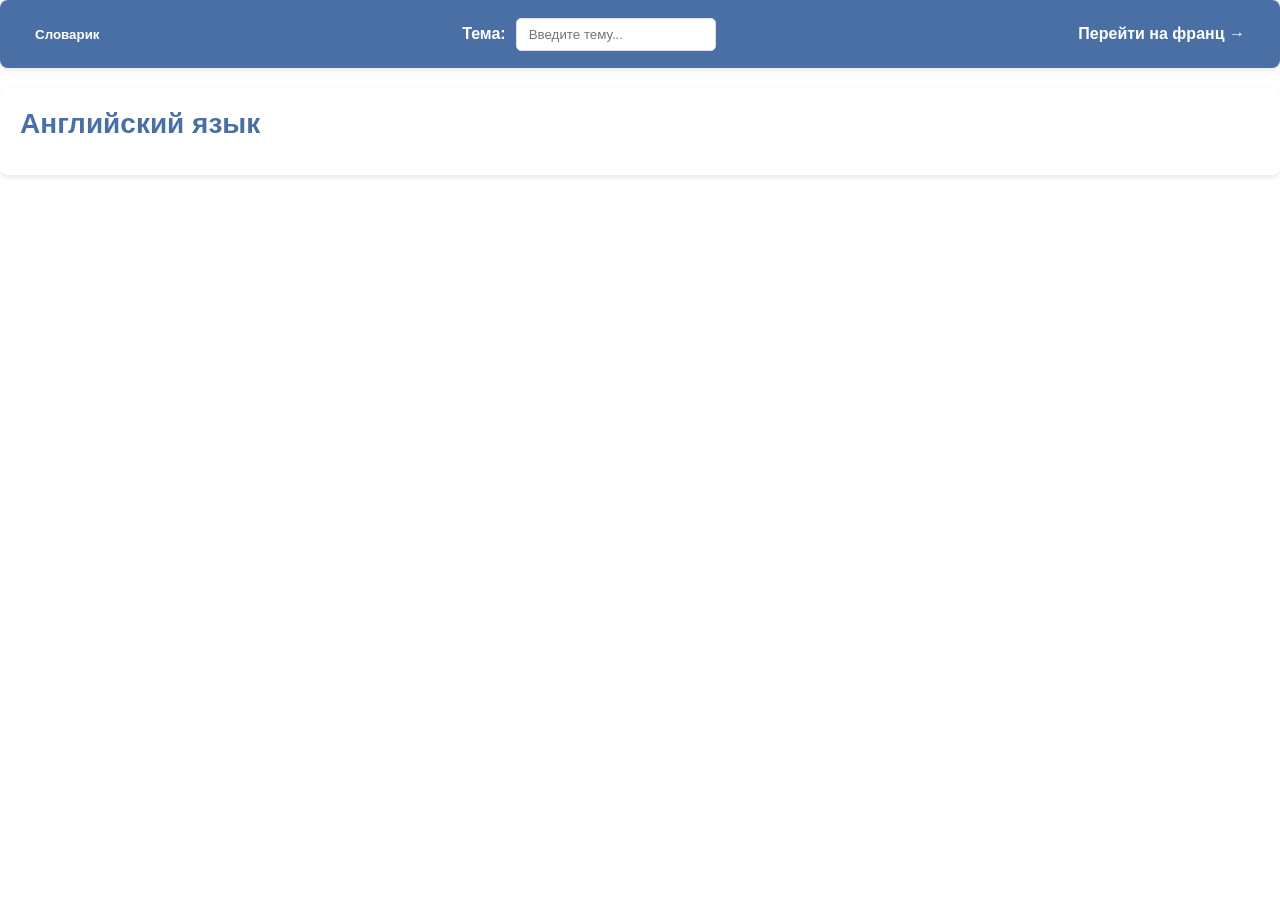
==== web/index.html @ 1b7454af "web create" ====
<!DOCTYPE html>
<html lang="ru">
<head>
    <meta charset="UTF-8">
    <meta name="viewport" content="width=device-width, initial-scale=1.0">
    <title>Английский</title>
    <link rel="stylesheet" href="./static/local.css">
</head>
<body>
    <div class="header">
        <button class="btn-english">Словарик</button>
        
        <div class="topic">
            <span>Тема:</span>
            <input type="text" class="input-english" placeholder="Введите тему...">
        </div>
        
        <a href="french.html" class="link">Перейти на франц →</a>
    </div>
    
    <div class="dict-english">
        <h3>Мой словарик</h3>
        <form class="dict-form">
            <input type="text" class="dict-input" placeholder="Слово">
            <input type="text" class="dict-input" placeholder="Перевод">
            <button type="submit" class="btn-add">Добавить</button>
        </form>
        <ul class="dict-list-english">
            <li class="dict-item">Hello - Привет</li>
            <li class="dict-item">Thank you - Спасибо</li>
            <li class="dict-item">Yes - Да</li>
            <li class="dict-item">No - Нет</li>
            <li class="dict-item">Goodbye - До свидания</li>
        </ul>
        <button class="btn-close-english">✕ Закрыть</button>
    </div>
    
    <div class="main">
        <h1>Английский язык</h1>
        <div class="content">
        </div>
    </div>
    
    <script src="english.js"></script>
</body>
</html>
---- web/static/local.css ----
* {
  box-sizing: border-box;
  margin: 0;
  padding: 0;
}

ul,
ol {
  list-style: none;
}

a {
  text-decoration: none;
  color: inherit;
}

img {
  max-width: 100%;
  height: auto;
  display: block;
}

button {
  border: none;
  background-color: transparent;
}

body {
  font-family: "Inter", sans-serif;
}

.header {
    display: flex;
    justify-content: space-between;
    align-items: center;
    background-color: #4a6fa5;
    padding: 15px 20px;
    border-radius: 8px;
    margin-bottom: 20px;
    box-shadow: 0 2px 5px rgba(0,0,0,0.1);
}

.btn-english,
.btn-french {
    color: white;
    border: none;
    padding: 10px 15px;
    border-radius: 5px;
    cursor: pointer;
    font-weight: bold;
}


.topic {
    display: flex;
    align-items: center;
    gap: 10px;
}

.topic span {
    font-weight: bold;
    color: white;
    font-size: 16px;
}

.input-english,
.input-french {
    padding: 8px 12px;
    border-radius: 5px;
    border: 1px solid #ddd;
    width: 200px;
}

.link {
    color: white;
    text-decoration: none;
    padding: 10px 15px;
    border-radius: 5px;
    font-weight: bold;
}


.dict-english,
.dict-french {
    position: fixed;
    top: 0;
    left: 0;
    background-color: white;
    padding: 20px;
    width: 280px;
    height: 100%;
    box-shadow: 2px 0 5px rgba(0,0,0,0.1);
    display: none;
    z-index: 1000;
    overflow-y: auto;
}

.dict-english h3,
.dict-french h3 {
    font-size: 20px;
    font-weight: bold;
    margin-bottom: 15px;
    color: #4a6fa5;
}

.dict-form {
    display: flex;
    flex-direction: column;
    gap: 10px;
    margin-bottom: 20px;
}

.dict-input {
    padding: 8px 12px;
    border-radius: 5px;
    border: 1px solid #ddd;
    width: 100%;
}

.btn-add {
    background-color: #51cf66;
    color: white;
    border: none;
    padding: 8px 12px;
    border-radius: 5px;
    cursor: pointer;
    font-weight: bold;
}

.btn-add:hover {
    background-color: #40c057;
}

.dict-list-english,
.dict-list-french {
    list-style-type: disc;
    margin-left: 20px;
    margin-bottom: 15px;
}

.dict-item {
    margin-bottom: 8px;
    padding: 5px;
    border-bottom: 1px solid #eee;
}

.btn-close-english,
.btn-close-french {
    background-color: #ff6b6b;
    color: white;
    border: none;
    padding: 8px 12px;
    border-radius: 5px;
    cursor: pointer;
    width: 100%;
    margin-top: 20px;
}

.btn-close-english:hover,
.btn-close-french:hover {
    background-color: #ff5252;
}

.main {
    background-color: white;
    padding: 20px;
    border-radius: 8px;
    box-shadow: 0 2px 5px rgba(0,0,0,0.1);
}

.main h1 {
    font-size: 28px;
    font-weight: bold;
    margin-bottom: 15px;
    color: #4a6fa5;
}

.content {
    line-height: 1.6;
}

.content p {
    margin-bottom: 10px;
}
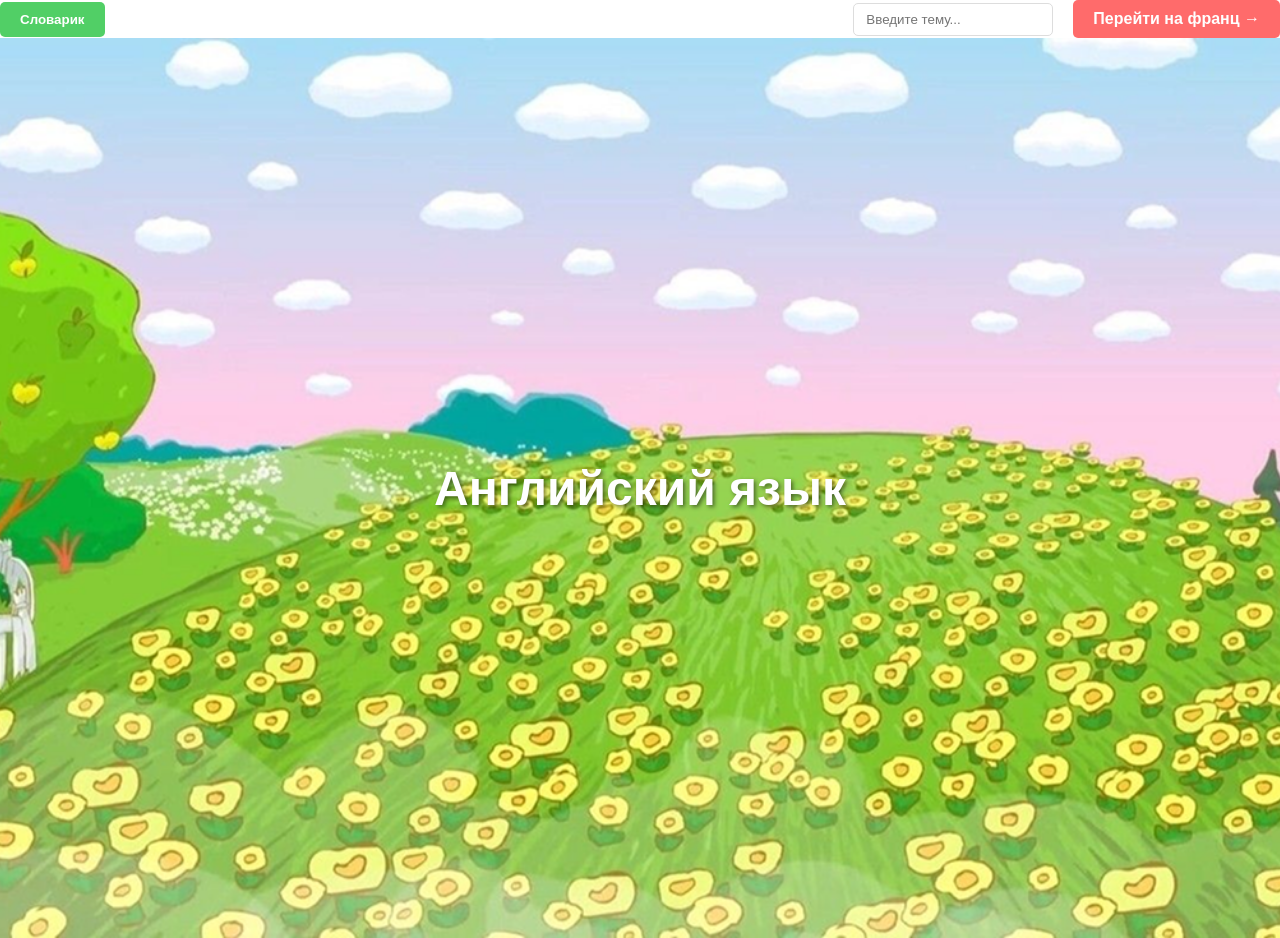
==== commit 6f92499a: "1" ====
--- a/web/index.html
+++ b/web/index.html
@@ -7,7 +7,7 @@
     <link rel="stylesheet" href="./static/local.css">
 </head>
 <body>
-    <div class="header">
+    <header>
         <button class="btn-english">Словарик</button>
         
         <div class="topic">
@@ -16,7 +16,7 @@
         </div>
         
         <a href="french.html" class="link">Перейти на франц →</a>
-    </div>
+    </header>
     
     <div class="dict-english">
         <h3>Мой словарик</h3>
--- a/web/static/local.css
+++ b/web/static/local.css
@@ -27,23 +27,13 @@
 
 body {
   font-family: "Inter", sans-serif;
-}
-
-.header {
-    display: flex;
-    justify-content: space-between;
-    align-items: center;
-    background-color: #4a6fa5;
-    padding: 15px 20px;
-    border-radius: 8px;
-    margin-bottom: 20px;
-    box-shadow: 0 2px 5px rgba(0,0,0,0.1);
+  background-image: url(./img/image\ 2.png);
+  background: no-repeat;
 }
 
 .btn-english,
 .btn-french {
     color: white;
-    border: none;
     padding: 10px 15px;
     border-radius: 5px;
     cursor: pointer;
@@ -79,19 +69,21 @@
     font-weight: bold;
 }
 
+header {
+  display: flex;
+  justify-content: space-between;
+  align-items: center;
+}
 
 .dict-english,
 .dict-french {
     position: fixed;
-    top: 0;
-    left: 0;
     background-color: white;
     padding: 20px;
     width: 280px;
     height: 100%;
     box-shadow: 2px 0 5px rgba(0,0,0,0.1);
     display: none;
-    z-index: 1000;
     overflow-y: auto;
 }
 
@@ -139,9 +131,30 @@
 }
 
 .dict-item {
-    margin-bottom: 8px;
-    padding: 5px;
-    border-bottom: 1px solid #eee;
+  margin-bottom: 8px;
+  padding: 5px;
+  border-bottom: 1px solid #eee;
+  display: flex;
+  justify-content: space-between;
+  align-items: center;
+}
+
+.dict-item__delete {
+    background: none;
+    border: none;
+    cursor: pointer;
+    padding: 2px;
+    margin-left: 10px;
+  opacity: 0.7;
+  transition: opacity 0.2s;
+}
+
+.dict-item__delete:hover {
+    opacity: 1;
+}
+
+.dict-item__icon {
+    display: block;
 }
 
 .btn-close-english,
@@ -161,24 +174,269 @@
     background-color: #ff5252;
 }
 
-.main {
-    background-color: white;
-    padding: 20px;
-    border-radius: 8px;
-    box-shadow: 0 2px 5px rgba(0,0,0,0.1);
-}
-
+/* Кнопка словарика слева */
+.btn-french {
+  background-color: #51cf66;
+  color: white;
+  padding: 10px 20px;
+  border-radius: 5px;
+  cursor: pointer;
+  font-weight: bold;
+  border: none;
+  transition: background-color 0.2s;
+}
+
+.btn-french:hover {
+  background-color: #40c057;
+}
+
+/* Тема справа */
+.topic {
+  display: flex;
+  align-items: center;
+  gap: 10px;
+  margin-left: auto;
+  margin-right: 20px;
+}
+
+.topic span {
+  font-weight: bold;
+  color: white;
+  font-size: 16px;
+}
+
+.input-french {
+  padding: 8px 12px;
+  border-radius: 5px;
+  border: 1px solid #ddd;
+  width: 200px;
+}
+
+/* Ссылка перехода */
+.link {
+  background-color: #ff6b6b;
+  color: white;
+  text-decoration: none;
+  padding: 10px 20px;
+  border-radius: 5px;
+  font-weight: bold;
+  transition: background-color 0.2s;
+}
+
+.link:hover {
+  background-color: #ff5252;
+}
+
+/* Словарик слева по центру */
+.dict-french {
+  position: fixed;
+  left: 0;
+  top: 50%;
+  transform: translateY(-50%);
+  background-color: white;
+  padding: 20px;
+  width: 280px;
+  box-shadow: 2px 0 5px rgba(0,0,0,0.1);
+  display: none;
+  overflow-y: auto;
+  max-height: 80vh;
+  border-radius: 0 10px 10px 0;
+  z-index: 1000;
+}
+
+.dict-french h3 {
+  font-size: 20px;
+  font-weight: bold;
+  margin-bottom: 15px;
+  color: #4a6fa5;
+  text-align: center;
+}
+
+.dict-form {
+  display: flex;
+  flex-direction: column;
+  gap: 10px;
+  margin-bottom: 20px;
+}
+
+.dict-input {
+  padding: 8px 12px;
+  border-radius: 5px;
+  border: 1px solid #ddd;
+  width: 100%;
+}
+
+.btn-add {
+  background-color: #51cf66;
+  color: white;
+  border: none;
+  padding: 8px 12px;
+  border-radius: 5px;
+  cursor: pointer;
+  font-weight: bold;
+  transition: background-color 0.2s;
+}
+
+.btn-add:hover {
+  background-color: #40c057;
+}
+
+.dict-list-french {
+  list-style-type: disc;
+  margin-left: 20px;
+  margin-bottom: 15px;
+}
+
+.dict-item {
+  margin-bottom: 8px;
+  padding: 5px;
+  border-bottom: 1px solid #eee;
+  display: flex;
+  justify-content: space-between;
+  align-items: center;
+}
+
+.dict-item__delete {
+  background: none;
+  border: none;
+  cursor: pointer;
+  padding: 2px;
+  margin-left: 10px;
+  opacity: 0.7;
+  transition: opacity 0.2s;
+}
+
+.dict-item__delete:hover {
+  opacity: 1;
+}
+
+.dict-item__icon {
+  display: block;
+}
+
+.btn-close-french {
+  background-color: #ff6b6b;
+  color: white;
+  border: none;
+  padding: 8px 12px;
+  border-radius: 5px;
+  cursor: pointer;
+  width: 100%;
+  margin-top: 20px;
+  transition: background-color 0.2s;
+}
+
+.btn-close-french:hover {
+  background-color: #ff5252;
+}
+
+/* Основной контент - французская версия */
+body:has(header) .main {
+  background-image: url(./img/image\ 2.png);
+  background-size: cover;
+  background-position: center;
+  background-repeat: no-repeat;
+  position: relative;
+  min-height: 100vh;
+  width: 100%;
+}
+
+.content {
+  display: none;
+}
+
+/* Кнопка словарика для английской версии */
+.btn-english {
+  background-color: #51cf66;
+  color: white;
+  padding: 10px 20px;
+  border-radius: 5px;
+  cursor: pointer;
+  font-weight: bold;
+  border: none;
+  transition: background-color 0.2s;
+}
+
+.btn-english:hover {
+  background-color: #40c057;
+}
+
+/* Поле ввода для английской версии */
+.input-english {
+  padding: 8px 12px;
+  border-radius: 5px;
+  border: 1px solid #ddd;
+  width: 200px;
+}
+
+/* Словарик для английской версии */
+.dict-english {
+  position: fixed;
+  left: 0;
+  top: 50%;
+  transform: translateY(-50%);
+  background-color: white;
+  padding: 20px;
+  width: 280px;
+  box-shadow: 2px 0 5px rgba(0,0,0,0.1);
+  display: none;
+  overflow-y: auto;
+  max-height: 80vh;
+  border-radius: 0 10px 10px 0;
+  z-index: 1000;
+}
+
+.dict-english h3 {
+  font-size: 20px;
+  font-weight: bold;
+  margin-bottom: 15px;
+  color: #4a6fa5;
+  text-align: center;
+}
+
+.dict-list-english {
+  list-style-type: disc;
+  margin-left: 20px;
+  margin-bottom: 15px;
+}
+
+.btn-close-english {
+  background-color: #ff6b6b;
+  color: white;
+  border: none;
+  padding: 8px 12px;
+  border-radius: 5px;
+  cursor: pointer;
+  width: 100%;
+  margin-top: 20px;
+  transition: background-color 0.2s;
+}
+
+.btn-close-english:hover {
+  background-color: #ff5252;
+}
+
+/* Фон для английской версии - картинка с волком (image 5.png) */
+body:has(.header) .main {
+  background-image: url(./img/image\ 5.png);
+  background-size: cover;
+  background-position: center;
+  background-repeat: no-repeat;
+  position: relative;
+  min-height: 100vh;
+  width: 100%;
+}
+
+/* Заголовок для английской версии */
 .main h1 {
-    font-size: 28px;
-    font-weight: bold;
-    margin-bottom: 15px;
-    color: #4a6fa5;
-}
-
-.content {
-    line-height: 1.6;
-}
-
-.content p {
-    margin-bottom: 10px;
+  position: absolute;
+  top: 50%;
+  left: 50%;
+  transform: translate(-50%, -50%);
+  color: white;
+  font-size: 48px;
+  text-shadow: 2px 2px 4px rgba(0, 0, 0, 0.5);
+  text-align: center;
+  width: 100%;
+  padding: 0 20px;
 }
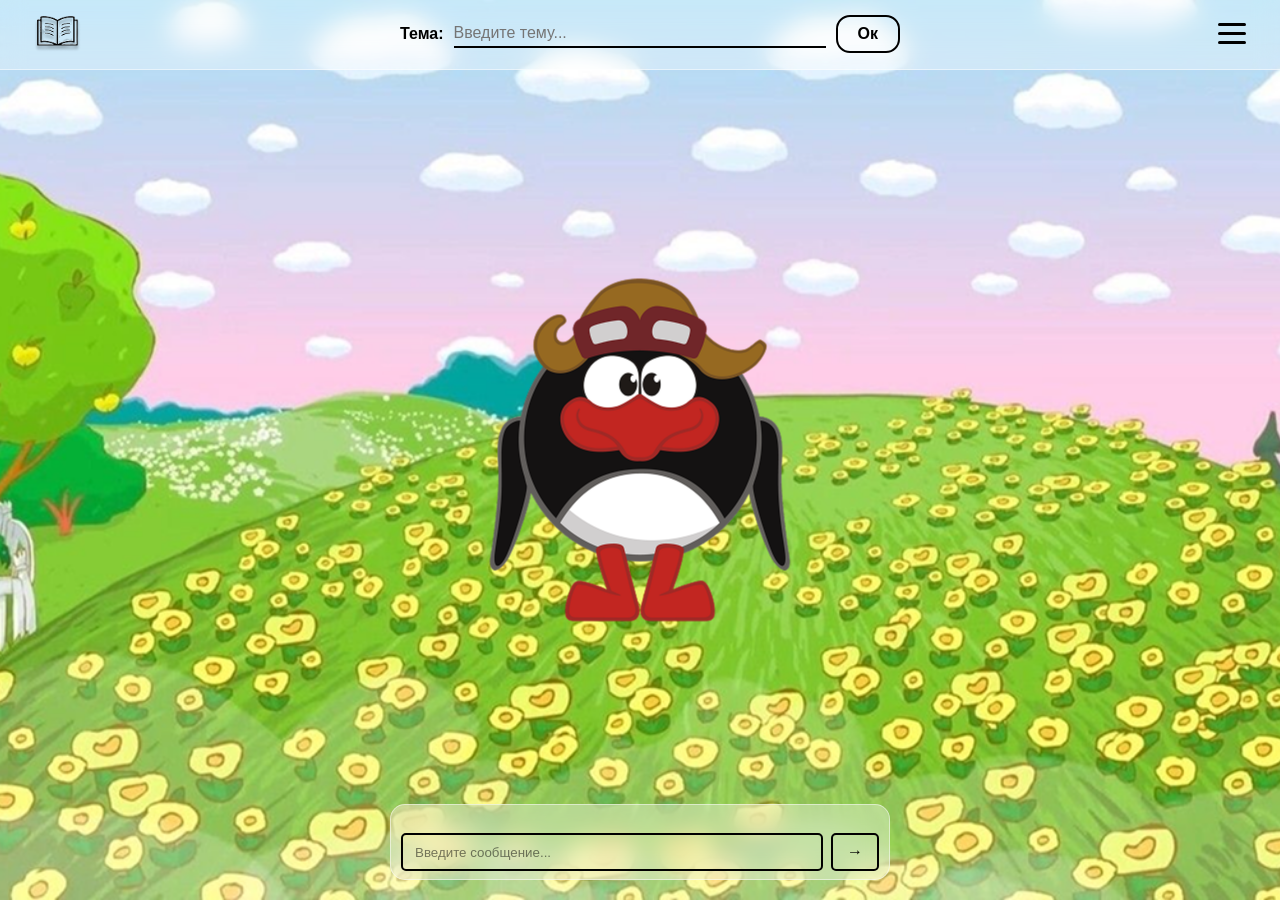
==== commit ce7eb29f: "5" ====
--- a/web/index.html
+++ b/web/index.html
@@ -1,46 +1,76 @@
-<!DOCTYPE html>
+<!doctype html>
 <html lang="ru">
-<head>
-    <meta charset="UTF-8">
-    <meta name="viewport" content="width=device-width, initial-scale=1.0">
+  <head>
+    <meta charset="UTF-8" />
+    <meta name="viewport" content="width=device-width, initial-scale=1.0" />
     <title>Английский</title>
-    <link rel="stylesheet" href="./static/local.css">
-</head>
-<body>
+    <link rel="stylesheet" href="./static/local.css" />
+  </head>
+  <body>
     <header>
-        <button class="btn-english">Словарик</button>
-        
-        <div class="topic">
-            <span>Тема:</span>
-            <input type="text" class="input-english" placeholder="Введите тему...">
+      <!-- Слева: кнопка словарика с картинкой -->
+      <button class="btn-dict btn-english">
+        <img src="./static/img/ed8a3ff9e031796859864b6482550ab1 2.png" alt="Словарик" class="dict-icon" />
+      </button>
+
+      <!-- По центру: Тема + поле + Ок -->
+      <div class="topic">
+        <span class="title__span">Тема:</span>
+        <input type="text" class="input-english" placeholder="Введите тему..." />
+        <button class="ok-header-btn">Ок</button>
+      </div>
+
+      <!-- Справа: меню выбора языка -->
+      <div class="lang-menu-wrapper">
+        <button class="btn-lang-menu">
+          <svg width="28" height="22" viewBox="0 0 28 22" fill="none" xmlns="http://www.w3.org/2000/svg">
+            <rect y="0" width="28" height="3" rx="1.5" fill="#000"/>
+            <rect y="9" width="28" height="3" rx="1.5" fill="#000"/>
+            <rect y="18" width="28" height="3" rx="1.5" fill="#000"/>
+          </svg>
+        </button>
+        <div class="lang-dropdown" id="langDropdown">
+          <a href="index.html" class="lang-option active">EN Английский</a>
+          <a href="german.html" class="lang-option">DE Немецкий</a>
         </div>
-        
-        <a href="french.html" class="link">Перейти на франц →</a>
+      </div>
     </header>
-    
+
     <div class="dict-english">
-        <h3>Мой словарик</h3>
-        <form class="dict-form">
-            <input type="text" class="dict-input" placeholder="Слово">
-            <input type="text" class="dict-input" placeholder="Перевод">
-            <button type="submit" class="btn-add">Добавить</button>
-        </form>
-        <ul class="dict-list-english">
-            <li class="dict-item">Hello - Привет</li>
-            <li class="dict-item">Thank you - Спасибо</li>
-            <li class="dict-item">Yes - Да</li>
-            <li class="dict-item">No - Нет</li>
-            <li class="dict-item">Goodbye - До свидания</li>
-        </ul>
-        <button class="btn-close-english">✕ Закрыть</button>
+      <h3>Мой словарик</h3>
+      <form class="dict-form">
+        <input type="text" class="dict-input" placeholder="Слово" />
+        <input type="text" class="dict-input" placeholder="Перевод" />
+        <button type="submit" class="btn-add">Добавить</button>
+      </form>
+      <ul class="dict-list-english">
+        <li class="dict-item">Hello - Привет</li>
+        <li class="dict-item">Thank you - Спасибо</li>
+        <li class="dict-item">Yes - Да</li>
+        <li class="dict-item">No - Нет</li>
+        <li class="dict-item">Goodbye - До свидания</li>
+      </ul>
+      <button class="btn-close-english">✕ Закрыть</button>
     </div>
-    
-    <div class="main">
-        <h1>Английский язык</h1>
-        <div class="content">
+
+    <main class="hero">
+      <div class="game-screen">
+        <img src="./static/img/pin.png" alt="Pin" class="center-image">
+
+        <div class="chat-wrapper" id="mainChat">
+          <div class="chat-body">
+            <div class="messages-area">
+            </div>
+
+            <form class="chat-form" id="chatForm">
+              <input type="text" class="chat-input" id="chatInput" placeholder="Введите сообщение..." />
+              <button type="submit" class="chat-send">→</button>
+            </form>
+          </div>
         </div>
-    </div>
-    
+      </div>
+    </main>
+
     <script src="english.js"></script>
-</body>
-</html>+  </body>
+</html>
--- a/web/static/local.css
+++ b/web/static/local.css
@@ -23,212 +23,187 @@
 button {
   border: none;
   background-color: transparent;
+  cursor: pointer;
+  font-family: inherit;
 }
 
 body {
   font-family: "Inter", sans-serif;
-  background-image: url(./img/image\ 2.png);
-  background: no-repeat;
-}
-
-.btn-english,
-.btn-french {
-    color: white;
-    padding: 10px 15px;
-    border-radius: 5px;
-    cursor: pointer;
-    font-weight: bold;
-}
-
-
-.topic {
-    display: flex;
-    align-items: center;
-    gap: 10px;
-}
-
-.topic span {
-    font-weight: bold;
-    color: white;
-    font-size: 16px;
+  min-height: 100vh;
+  margin: 0;
+}
+
+.main,
+.hero {
+  position: relative;
+  min-height: 100vh;
+  width: 100%;
+  background-size: cover;
+  background-position: center;
+  background-repeat: no-repeat;
+}
+
+/* Если на странице есть ввод для английского, меняем фон всего тела страницы */
+body:has(.input-english) {
+  background-image: url("./img/image 2.png");
+  background-size: cover;
+  background-position: center;
+  background-attachment: fixed;
+  background-repeat: no-repeat;
+}
+
+/* Аналогично для немецкого, если нужно */
+body:has(.input-german) {
+  background-image: url("./img/image 5.png");
+  background-size: cover;
+  background-position: center;
+  background-attachment: fixed;
+}
+
+.title__span{
+  color: #000;
+}
+
+/* Кнопка словарика (иконка книги) */
+.btn-dict {
+  background: transparent;
+  border: none;
+  cursor: pointer;
+  padding: 4px;
+  display: flex;
+  align-items: center;
+}
+
+.dict-icon {
+  width: 48px;
+  height: auto;
+  display: block;
+}
+
+/* Кнопка Ок в хедере */
+.ok-header-btn {
+  border: 2px solid #000;
+  border-radius: 14px;
+  background: transparent;
+  padding: 8px 20px;
+  color: #000;
+  font-weight: bold;
+  font-size: 16px;
+  cursor: pointer;
+  transition: background-color 0.2s;
+  white-space: nowrap;
+}
+
+.ok-header-btn:hover {
+  background-color: rgba(0, 0, 0, 0.08);
+}
+
+/* Меню выбора языка */
+.lang-menu-wrapper {
+  position: relative;
+}
+
+.btn-lang-menu {
+  background: transparent;
+  border: none;
+  cursor: pointer;
+  padding: 4px;
+  display: flex;
+  align-items: center;
+}
+
+.lang-dropdown {
+  display: none;
+  position: absolute;
+  top: calc(100% + 8px);
+  right: 0;
+  background: white;
+  border: 2px solid #000;
+  border-radius: 8px;
+  min-width: 160px;
+  z-index: 200;
+  overflow: hidden;
+}
+
+.lang-dropdown.open {
+  display: block;
+}
+
+.lang-option {
+  display: block;
+  padding: 10px 16px;
+  color: #000;
+  text-decoration: none;
+  font-weight: bold;
+  transition: background-color 0.2s;
+}
+
+.lang-option:hover {
+  background-color: rgba(0, 0, 0, 0.08);
+}
+
+.lang-option.active {
+  background-color: rgba(0, 0, 0, 0.05);
 }
 
 .input-english,
-.input-french {
-    padding: 8px 12px;
-    border-radius: 5px;
-    border: 1px solid #ddd;
-    width: 200px;
-}
-
-.link {
-    color: white;
-    text-decoration: none;
-    padding: 10px 15px;
-    border-radius: 5px;
-    font-weight: bold;
+.input-german {
+  flex: 1;
+  padding: 4px 0;
+  border: none;
+  border-bottom: 2px solid #000;
+  border-radius: 0;
+  background: transparent;
+  outline: none;
+  font-size: 16px;
+  color: #000;
+}
+
+.dict-input {
+  padding: 8px 12px;
+  border-radius: 5px;
+  border: 1px solid #ddd;
+  outline: none;
 }
 
 header {
   display: flex;
   justify-content: space-between;
   align-items: center;
-}
-
-.dict-english,
-.dict-french {
-    position: fixed;
-    background-color: white;
-    padding: 20px;
-    width: 280px;
-    height: 100%;
-    box-shadow: 2px 0 5px rgba(0,0,0,0.1);
-    display: none;
-    overflow-y: auto;
-}
-
-.dict-english h3,
-.dict-french h3 {
-    font-size: 20px;
-    font-weight: bold;
-    margin-bottom: 15px;
-    color: #4a6fa5;
-}
-
-.dict-form {
-    display: flex;
-    flex-direction: column;
-    gap: 10px;
-    margin-bottom: 20px;
-}
-
-.dict-input {
-    padding: 8px 12px;
-    border-radius: 5px;
-    border: 1px solid #ddd;
-    width: 100%;
-}
-
-.btn-add {
-    background-color: #51cf66;
-    color: white;
-    border: none;
-    padding: 8px 12px;
-    border-radius: 5px;
-    cursor: pointer;
-    font-weight: bold;
-}
-
-.btn-add:hover {
-    background-color: #40c057;
-}
-
-.dict-list-english,
-.dict-list-french {
-    list-style-type: disc;
-    margin-left: 20px;
-    margin-bottom: 15px;
-}
-
-.dict-item {
-  margin-bottom: 8px;
-  padding: 5px;
-  border-bottom: 1px solid #eee;
-  display: flex;
-  justify-content: space-between;
-  align-items: center;
-}
-
-.dict-item__delete {
-    background: none;
-    border: none;
-    cursor: pointer;
-    padding: 2px;
-    margin-left: 10px;
-  opacity: 0.7;
-  transition: opacity 0.2s;
-}
-
-.dict-item__delete:hover {
-    opacity: 1;
-}
-
-.dict-item__icon {
-    display: block;
-}
-
-.btn-close-english,
-.btn-close-french {
-    background-color: #ff6b6b;
-    color: white;
-    border: none;
-    padding: 8px 12px;
-    border-radius: 5px;
-    cursor: pointer;
-    width: 100%;
-    margin-top: 20px;
-}
-
-.btn-close-english:hover,
-.btn-close-french:hover {
-    background-color: #ff5252;
-}
-
-/* Кнопка словарика слева */
-.btn-french {
-  background-color: #51cf66;
-  color: white;
-  padding: 10px 20px;
-  border-radius: 5px;
-  cursor: pointer;
-  font-weight: bold;
-  border: none;
-  transition: background-color 0.2s;
-}
-
-.btn-french:hover {
-  background-color: #40c057;
-}
-
-/* Тема справа */
+  padding: 12px 30px;
+
+  position: absolute;
+  top: 0;
+  left: 0;
+  width: 100%;
+
+  /* Эффект матового стекла */
+  background: rgba(255, 255, 255, 0.35);
+  backdrop-filter: blur(12px);
+  -webkit-backdrop-filter: blur(12px);
+  border-bottom: 1px solid rgba(255, 255, 255, 0.5);
+
+  z-index: 100;
+  box-sizing: border-box;
+}
+
 .topic {
   display: flex;
   align-items: center;
   gap: 10px;
-  margin-left: auto;
-  margin-right: 20px;
+  flex: 1;
+  max-width: 500px;
 }
 
 .topic span {
   font-weight: bold;
-  color: white;
+  color: #000;
   font-size: 16px;
-}
-
-.input-french {
-  padding: 8px 12px;
-  border-radius: 5px;
-  border: 1px solid #ddd;
-  width: 200px;
-}
-
-/* Ссылка перехода */
-.link {
-  background-color: #ff6b6b;
-  color: white;
-  text-decoration: none;
-  padding: 10px 20px;
-  border-radius: 5px;
-  font-weight: bold;
-  transition: background-color 0.2s;
-}
-
-.link:hover {
-  background-color: #ff5252;
-}
-
-/* Словарик слева по центру */
-.dict-french {
+  white-space: nowrap;
+}
+
+.dict-english,
+.dict-german {
   position: fixed;
   left: 0;
   top: 50%;
@@ -236,20 +211,20 @@
   background-color: white;
   padding: 20px;
   width: 280px;
-  box-shadow: 2px 0 5px rgba(0,0,0,0.1);
+  max-height: 80vh;
+  box-shadow: 2px 0 10px rgba(0, 0, 0, 0.1);
   display: none;
   overflow-y: auto;
-  max-height: 80vh;
   border-radius: 0 10px 10px 0;
   z-index: 1000;
 }
 
-.dict-french h3 {
+.dict-english h3,
+.dict-german h3 {
   font-size: 20px;
-  font-weight: bold;
-  margin-bottom: 15px;
   color: #4a6fa5;
   text-align: center;
+  margin-bottom: 15px;
 }
 
 .dict-form {
@@ -259,32 +234,13 @@
   margin-bottom: 20px;
 }
 
-.dict-input {
-  padding: 8px 12px;
-  border-radius: 5px;
-  border: 1px solid #ddd;
-  width: 100%;
-}
-
 .btn-add {
   background-color: #51cf66;
   color: white;
-  border: none;
   padding: 8px 12px;
   border-radius: 5px;
-  cursor: pointer;
-  font-weight: bold;
-  transition: background-color 0.2s;
-}
-
-.btn-add:hover {
-  background-color: #40c057;
-}
-
-.dict-list-french {
-  list-style-type: disc;
-  margin-left: 20px;
-  margin-bottom: 15px;
+  font-weight: bold;
+  transition: 0.2s;
 }
 
 .dict-item {
@@ -293,150 +249,177 @@
   border-bottom: 1px solid #eee;
   display: flex;
   justify-content: space-between;
-  align-items: center;
-}
-
-.dict-item__delete {
-  background: none;
-  border: none;
-  cursor: pointer;
-  padding: 2px;
-  margin-left: 10px;
-  opacity: 0.7;
-  transition: opacity 0.2s;
-}
-
-.dict-item__delete:hover {
-  opacity: 1;
-}
-
-.dict-item__icon {
-  display: block;
-}
-
-.btn-close-french {
+}
+
+.btn-close-english,
+.btn-close-german {
   background-color: #ff6b6b;
   color: white;
-  border: none;
   padding: 8px 12px;
   border-radius: 5px;
-  cursor: pointer;
   width: 100%;
   margin-top: 20px;
+}
+
+.main h1 {
+  color: white;
+  font-size: 48px;
+  text-shadow: 2px 2px 4px rgba(0, 0, 0, 0.5);
+}
+
+/* Фоновый контейнер (для примера) */
+.game-screen {
+  position: relative;
+  width: 100%;
+  height: 100vh;
+
+  overflow: hidden;
+}
+
+/* Основное окно чата */
+.chat-wrapper {
+  position: absolute;
+  bottom: 20px;
+  left: 50%;
+  transform: translateX(-50%);
+  width: 90%;
+  max-width: 500px;
+
+  /* Эффект матового стекла */
+  background: rgba(255, 255, 255, 0.35);
+  backdrop-filter: blur(12px);
+  -webkit-backdrop-filter: blur(12px);
+  border: 1px solid rgba(255, 255, 255, 0.5);
+
+  border-radius: 15px;
+  transition: all 0.3s ease-in-out;
+  z-index: 100;
+}
+
+/* Состояние: Свернут */
+.chat-wrapper.collapsed {
+  height: auto;
+}
+
+/* Состояние: Развернут */
+.chat-wrapper.expanded {
+  height: auto;
+  min-height: 250px;
+  padding-bottom: 10px;
+}
+
+/* Поле ввода сообщения */
+.chat-form {
+  display: flex;
+  padding: 8px 10px;
+  gap: 8px;
+}
+
+.chat-input {
+  flex: 1;
+  padding: 8px 12px;
+  border: 2px solid #000;
+  border-radius: 5px;
+  background: transparent;
+  color: #000;
+  outline: none;
+  font-family: inherit;
+}
+
+.chat-input::placeholder {
+  color: rgba(0, 0, 0, 0.5);
+}
+
+.chat-send {
+  border: 2px solid #000;
+  border-radius: 5px;
+  background: transparent;
+  padding: 8px 14px;
+  color: #000;
+  font-size: 16px;
+  font-weight: bold;
+  cursor: pointer;
   transition: background-color 0.2s;
 }
 
-.btn-close-french:hover {
-  background-color: #ff5252;
-}
-
-/* Основной контент - французская версия */
-body:has(header) .main {
-  background-image: url(./img/image\ 2.png);
-  background-size: cover;
-  background-position: center;
-  background-repeat: no-repeat;
-  position: relative;
-  min-height: 100vh;
-  width: 100%;
-}
-
-.content {
-  display: none;
-}
-
-/* Кнопка словарика для английской версии */
-.btn-english {
-  background-color: #51cf66;
-  color: white;
-  padding: 10px 20px;
-  border-radius: 5px;
-  cursor: pointer;
-  font-weight: bold;
-  border: none;
+.chat-send:hover {
+  background-color: rgba(0, 0, 0, 0.1);
+}
+
+/* Скрываем контент, когда чат свернут */
+.chat-wrapper.collapsed .chat-body {
+  display: flex;
+  flex-direction: column;
+}
+
+/* Стили элементов внутри */
+.chat-header {
+  display: flex;
+  align-items: center;
+  padding: 10px;
+  gap: 10px;
+}
+
+.chat-header .label {
+  color: #000;
+  font-weight: bold;
+}
+
+.theme-input {
+  flex-grow: 1;
+  border: 2px solid #000;
+  border-radius: 5px;
+  background: transparent;
+  padding: 8px 12px;
+  color: #000;
+  outline: none;
+}
+
+.theme-input::placeholder {
+  color: rgba(0, 0, 0, 0.5);
+}
+
+.ok-btn {
+  border: 2px solid #000;
+  border-radius: 5px;
+  background: transparent;
+  padding: 8px 16px;
+  color: #000;
+  font-weight: bold;
+  cursor: pointer;
   transition: background-color 0.2s;
 }
 
-.btn-english:hover {
-  background-color: #40c057;
-}
-
-/* Поле ввода для английской версии */
-.input-english {
-  padding: 8px 12px;
-  border-radius: 5px;
-  border: 1px solid #ddd;
-  width: 200px;
-}
-
-/* Словарик для английской версии */
-.dict-english {
-  position: fixed;
-  left: 0;
-  top: 50%;
-  transform: translateY(-50%);
-  background-color: white;
-  padding: 20px;
-  width: 280px;
-  box-shadow: 2px 0 5px rgba(0,0,0,0.1);
-  display: none;
-  overflow-y: auto;
-  max-height: 80vh;
-  border-radius: 0 10px 10px 0;
-  z-index: 1000;
-}
-
-.dict-english h3 {
-  font-size: 20px;
-  font-weight: bold;
-  margin-bottom: 15px;
-  color: #4a6fa5;
-  text-align: center;
-}
-
-.dict-list-english {
-  list-style-type: disc;
-  margin-left: 20px;
-  margin-bottom: 15px;
-}
-
-.btn-close-english {
-  background-color: #ff6b6b;
-  color: white;
-  border: none;
-  padding: 8px 12px;
-  border-radius: 5px;
-  cursor: pointer;
-  width: 100%;
-  margin-top: 20px;
-  transition: background-color 0.2s;
-}
-
-.btn-close-english:hover {
-  background-color: #ff5252;
-}
-
-/* Фон для английской версии - картинка с волком (image 5.png) */
-body:has(.header) .main {
-  background-image: url(./img/image\ 5.png);
-  background-size: cover;
-  background-position: center;
-  background-repeat: no-repeat;
-  position: relative;
-  min-height: 100vh;
-  width: 100%;
-}
-
-/* Заголовок для английской версии */
-.main h1 {
+.ok-btn:hover {
+  background-color: rgba(0, 0, 0, 0.1);
+}
+
+.messages-area {
+  padding: 10px;
+  display: flex;
+  flex-direction: column;
+  gap: 10px;
+}
+
+.msg-row.right { align-self: flex-end; }
+.msg-row.left { align-self: flex-start; }
+
+.bubble {
+  border: 2px solid #000;
+  padding: 5px 15px;
+  border-radius: 10px;
+  background: transparent;
+  font-family: sans-serif;
+  color: #000;
+}
+
+/* Картинка по центру */
+.center-image {
   position: absolute;
   top: 50%;
   left: 50%;
   transform: translate(-50%, -50%);
-  color: white;
-  font-size: 48px;
-  text-shadow: 2px 2px 4px rgba(0, 0, 0, 0.5);
-  text-align: center;
-  width: 100%;
-  padding: 0 20px;
-}+  max-width: 80%;
+  max-height: 80vh;
+  z-index: 1;
+}
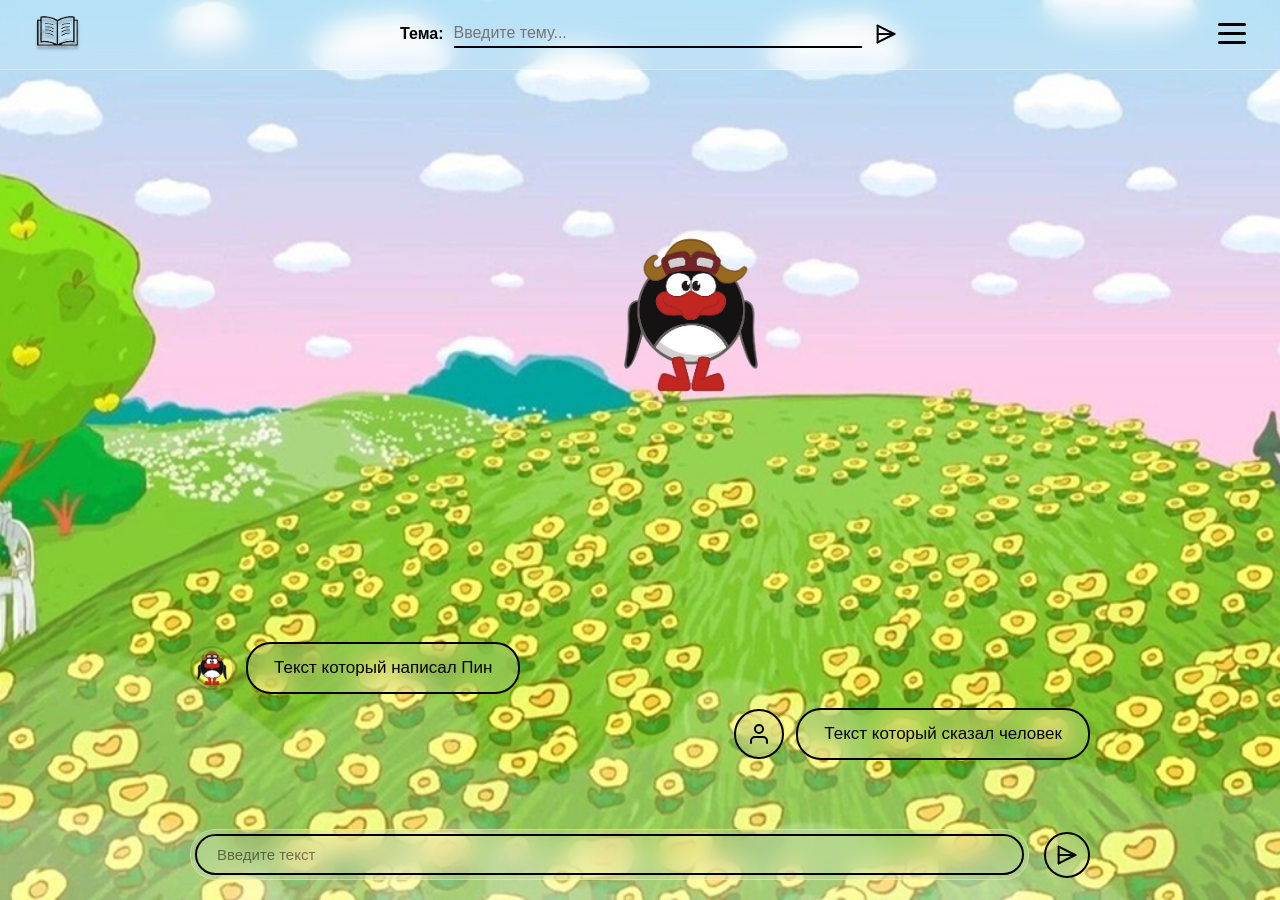
==== commit 6c5cc997: "Почти готовый сайт" ====
--- a/web/index.html
+++ b/web/index.html
@@ -8,19 +8,23 @@
   </head>
   <body>
     <header>
-      <!-- Слева: кнопка словарика с картинкой -->
       <button class="btn-dict btn-english">
         <img src="./static/img/ed8a3ff9e031796859864b6482550ab1 2.png" alt="Словарик" class="dict-icon" />
       </button>
 
-      <!-- По центру: Тема + поле + Ок -->
       <div class="topic">
         <span class="title__span">Тема:</span>
         <input type="text" class="input-english" placeholder="Введите тему..." />
-        <button class="ok-header-btn">Ок</button>
+        <button class="ok-header-btn">
+          <svg width="20" height="20" viewBox="0 0 24 24" fill="none" stroke="#000" stroke-width="2.5" stroke-linecap="round" stroke-linejoin="round">
+            <line x1="2" y1="12" x2="22" y2="2"/>
+            <line x1="2" y1="12" x2="22" y2="22"/>
+            <line x1="22" y1="2" x2="22" y2="22"/>
+            <line x1="2" y1="12" x2="22" y2="12"/>
+          </svg>
+        </button>
       </div>
 
-      <!-- Справа: меню выбора языка -->
       <div class="lang-menu-wrapper">
         <button class="btn-lang-menu">
           <svg width="28" height="22" viewBox="0 0 28 22" fill="none" xmlns="http://www.w3.org/2000/svg">
@@ -55,17 +59,39 @@
 
     <main class="hero">
       <div class="game-screen">
-        <img src="./static/img/pin.png" alt="Pin" class="center-image">
+        <img src="./static/img/pin.png" alt="Pin" class="pin-image">
 
-        <div class="chat-wrapper" id="mainChat">
-          <div class="chat-body">
-            <div class="messages-area">
+        <div class="chat-area">
+          <div class="chat-wrapper" id="mainChat">
+            <div class="chat-body">
+              <form class="chat-form" id="chatForm">
+                <input type="text" class="chat-input" id="chatInput" placeholder="Введите текст" />
+              </form>
             </div>
+          </div>
+          <button type="submit" form="chatForm" class="chat-send">
+            <svg width="20" height="20" viewBox="0 0 24 24" fill="none" stroke="#000" stroke-width="2.5" stroke-linecap="round" stroke-linejoin="round">
+              <line x1="2" y1="12" x2="22" y2="2"/>
+              <line x1="2" y1="12" x2="22" y2="22"/>
+              <line x1="22" y1="2" x2="22" y2="22"/>
+              <line x1="2" y1="12" x2="22" y2="12"/>
+            </svg>
+          </button>
+        </div>
 
-            <form class="chat-form" id="chatForm">
-              <input type="text" class="chat-input" id="chatInput" placeholder="Введите сообщение..." />
-              <button type="submit" class="chat-send">→</button>
-            </form>
+        <div class="dialog-area" id="dialogArea">
+          <div class="dialog-msg dialog-left">
+            <img src="./static/img/pin.png" alt="Pin" class="dialog-avatar" id="pinAvatar" />
+            <div class="dialog-bubble">Текст который написал Пин</div>
+          </div>
+          <div class="dialog-msg dialog-right">
+            <div class="dialog-bubble">Текст который сказал человек</div>
+            <div class="dialog-avatar-icon">
+              <svg width="24" height="24" viewBox="0 0 24 24" fill="none" stroke="#000" stroke-width="2" stroke-linecap="round" stroke-linejoin="round">
+                <path d="M20 21v-2a4 4 0 0 0-4-4H8a4 4 0 0 0-4 4v2"/>
+                <circle cx="12" cy="7" r="4"/>
+              </svg>
+            </div>
           </div>
         </div>
       </div>
--- a/web/static/local.css
+++ b/web/static/local.css
@@ -4,8 +4,7 @@
   padding: 0;
 }
 
-ul,
-ol {
+ul, ol {
   list-style: none;
 }
 
@@ -30,20 +29,8 @@
 body {
   font-family: "Inter", sans-serif;
   min-height: 100vh;
-  margin: 0;
-}
-
-.main,
-.hero {
-  position: relative;
-  min-height: 100vh;
-  width: 100%;
-  background-size: cover;
-  background-position: center;
-  background-repeat: no-repeat;
-}
-
-/* Если на странице есть ввод для английского, меняем фон всего тела страницы */
+}
+
 body:has(.input-english) {
   background-image: url("./img/image 2.png");
   background-size: cover;
@@ -52,23 +39,38 @@
   background-repeat: no-repeat;
 }
 
-/* Аналогично для немецкого, если нужно */
 body:has(.input-german) {
   background-image: url("./img/image 5.png");
   background-size: cover;
   background-position: center;
   background-attachment: fixed;
-}
-
-.title__span{
-  color: #000;
-}
-
-/* Кнопка словарика (иконка книги) */
+  background-repeat: no-repeat;
+}
+
+.main, .hero {
+  position: relative;
+  min-height: 100vh;
+  width: 100%;
+}
+
+header {
+  display: flex;
+  justify-content: space-between;
+  align-items: center;
+  padding: 12px 30px;
+  position: absolute;
+  top: 0;
+  left: 0;
+  width: 100%;
+  background: rgba(255, 255, 255, 0.15);
+  backdrop-filter: blur(12px);
+  -webkit-backdrop-filter: blur(12px);
+  border-bottom: 1px solid rgba(255, 255, 255, 0.3);
+  z-index: 100;
+  box-sizing: border-box;
+}
+
 .btn-dict {
-  background: transparent;
-  border: none;
-  cursor: pointer;
   padding: 4px;
   display: flex;
   align-items: center;
@@ -80,33 +82,56 @@
   display: block;
 }
 
-/* Кнопка Ок в хедере */
+.topic {
+  display: flex;
+  align-items: center;
+  gap: 10px;
+  flex: 1;
+  max-width: 500px;
+}
+
+.topic span {
+  font-weight: bold;
+  color: #000;
+  font-size: 16px;
+  white-space: nowrap;
+}
+
+.input-english,
+.input-german {
+  flex: 1;
+  padding: 4px 0;
+  border: none;
+  border-bottom: 2px solid #000;
+  background: transparent;
+  outline: none;
+  font-size: 16px;
+  color: #000;
+}
+
 .ok-header-btn {
-  border: 2px solid #000;
-  border-radius: 14px;
   background: transparent;
-  padding: 8px 20px;
-  color: #000;
-  font-weight: bold;
-  font-size: 16px;
+  border: none;
+  padding: 4px;
   cursor: pointer;
-  transition: background-color 0.2s;
-  white-space: nowrap;
+  display: flex;
+  align-items: center;
+  justify-content: center;
 }
 
 .ok-header-btn:hover {
-  background-color: rgba(0, 0, 0, 0.08);
-}
-
-/* Меню выбора языка */
+  opacity: 0.7;
+}
+
+.ok-header-btn svg {
+  transform: scaleX(-1);
+}
+
 .lang-menu-wrapper {
   position: relative;
 }
 
 .btn-lang-menu {
-  background: transparent;
-  border: none;
-  cursor: pointer;
   padding: 4px;
   display: flex;
   align-items: center;
@@ -133,7 +158,6 @@
   display: block;
   padding: 10px 16px;
   color: #000;
-  text-decoration: none;
   font-weight: bold;
   transition: background-color 0.2s;
 }
@@ -144,62 +168,6 @@
 
 .lang-option.active {
   background-color: rgba(0, 0, 0, 0.05);
-}
-
-.input-english,
-.input-german {
-  flex: 1;
-  padding: 4px 0;
-  border: none;
-  border-bottom: 2px solid #000;
-  border-radius: 0;
-  background: transparent;
-  outline: none;
-  font-size: 16px;
-  color: #000;
-}
-
-.dict-input {
-  padding: 8px 12px;
-  border-radius: 5px;
-  border: 1px solid #ddd;
-  outline: none;
-}
-
-header {
-  display: flex;
-  justify-content: space-between;
-  align-items: center;
-  padding: 12px 30px;
-
-  position: absolute;
-  top: 0;
-  left: 0;
-  width: 100%;
-
-  /* Эффект матового стекла */
-  background: rgba(255, 255, 255, 0.35);
-  backdrop-filter: blur(12px);
-  -webkit-backdrop-filter: blur(12px);
-  border-bottom: 1px solid rgba(255, 255, 255, 0.5);
-
-  z-index: 100;
-  box-sizing: border-box;
-}
-
-.topic {
-  display: flex;
-  align-items: center;
-  gap: 10px;
-  flex: 1;
-  max-width: 500px;
-}
-
-.topic span {
-  font-weight: bold;
-  color: #000;
-  font-size: 16px;
-  white-space: nowrap;
 }
 
 .dict-english,
@@ -234,6 +202,13 @@
   margin-bottom: 20px;
 }
 
+.dict-input {
+  padding: 8px 12px;
+  border-radius: 5px;
+  border: 1px solid #ddd;
+  outline: none;
+}
+
 .btn-add {
   background-color: #51cf66;
   color: white;
@@ -261,69 +236,54 @@
   margin-top: 20px;
 }
 
-.main h1 {
-  color: white;
-  font-size: 48px;
-  text-shadow: 2px 2px 4px rgba(0, 0, 0, 0.5);
-}
-
-/* Фоновый контейнер (для примера) */
 .game-screen {
   position: relative;
   width: 100%;
   height: 100vh;
-
   overflow: hidden;
 }
 
-/* Основное окно чата */
-.chat-wrapper {
+.chat-area {
   position: absolute;
   bottom: 20px;
   left: 50%;
   transform: translateX(-50%);
-  width: 90%;
-  max-width: 500px;
-
-  /* Эффект матового стекла */
-  background: rgba(255, 255, 255, 0.35);
+  width: 95%;
+  max-width: 900px;
+  display: flex;
+  align-items: center;
+  gap: 15px;
+}
+
+.chat-wrapper {
+  flex: 1;
+  background: rgba(255, 255, 255, 0.15);
   backdrop-filter: blur(12px);
   -webkit-backdrop-filter: blur(12px);
-  border: 1px solid rgba(255, 255, 255, 0.5);
-
-  border-radius: 15px;
-  transition: all 0.3s ease-in-out;
+  border: 1px solid rgba(255, 255, 255, 0.3);
+  border-radius: 25px;
   z-index: 100;
-}
-
-/* Состояние: Свернут */
-.chat-wrapper.collapsed {
-  height: auto;
-}
-
-/* Состояние: Развернут */
-.chat-wrapper.expanded {
-  height: auto;
-  min-height: 250px;
-  padding-bottom: 10px;
-}
-
-/* Поле ввода сообщения */
+  padding: 0;
+}
+
 .chat-form {
   display: flex;
-  padding: 8px 10px;
-  gap: 8px;
+  align-items: center;
+  padding: 4px;
 }
 
 .chat-input {
   flex: 1;
-  padding: 8px 12px;
+  padding: 10px 20px;
   border: 2px solid #000;
-  border-radius: 5px;
+  border-radius: 25px;
   background: transparent;
   color: #000;
   outline: none;
   font-family: inherit;
+  font-size: 15px;
+  min-width: 0;
+  margin: 0;
 }
 
 .chat-input::placeholder {
@@ -331,95 +291,112 @@
 }
 
 .chat-send {
+  width: 46px;
+  height: 46px;
   border: 2px solid #000;
-  border-radius: 5px;
-  background: transparent;
-  padding: 8px 14px;
-  color: #000;
-  font-size: 16px;
-  font-weight: bold;
+  border-radius: 50%;
+  background: rgba(255, 255, 255, 0.15);
+  backdrop-filter: blur(12px);
+  -webkit-backdrop-filter: blur(12px);
+  padding: 0;
   cursor: pointer;
+  display: flex;
+  align-items: center;
+  justify-content: center;
+  flex-shrink: 0;
+  align-self: center;
   transition: background-color 0.2s;
+}
+
+.chat-send svg {
+  transform: scaleX(-1);
 }
 
 .chat-send:hover {
   background-color: rgba(0, 0, 0, 0.1);
 }
 
-/* Скрываем контент, когда чат свернут */
-.chat-wrapper.collapsed .chat-body {
+.dialog-area {
+  position: absolute;
+  bottom: 140px;
+  left: 50%;
+  transform: translateX(-50%);
+  width: 95%;
+  max-width: 900px;
   display: flex;
   flex-direction: column;
-}
-
-/* Стили элементов внутри */
-.chat-header {
-  display: flex;
-  align-items: center;
-  padding: 10px;
-  gap: 10px;
-}
-
-.chat-header .label {
+  gap: 14px;
+  z-index: 100;
+}
+
+.dialog-msg {
+  display: flex;
+  align-items: center;
+  gap: 12px;
+  max-width: 75%;
+}
+
+.dialog-left {
+  align-self: flex-start;
+}
+
+.dialog-right {
+  align-self: flex-end;
+  flex-direction: row-reverse;
+}
+
+.dialog-bubble {
+  background: rgba(255, 255, 255, 0.15);
+  backdrop-filter: blur(12px);
+  -webkit-backdrop-filter: blur(12px);
+  border: 2px solid #000;
+  border-radius: 25px;
+  padding: 14px 26px;
+  font-size: 17px;
   color: #000;
-  font-weight: bold;
-}
-
-.theme-input {
-  flex-grow: 1;
+  font-weight: 500;
+}
+
+.dialog-avatar {
+  width: 44px;
+  height: 44px;
+  border-radius: 50%;
+  object-fit: cover;
+  object-position: top;
+  flex-shrink: 0;
+  border: 2px solid rgba(0, 0, 0, 0.15);
+}
+
+.dialog-avatar-icon {
+  width: 50px;
+  height: 50px;
+  border-radius: 50%;
   border: 2px solid #000;
-  border-radius: 5px;
-  background: transparent;
-  padding: 8px 12px;
-  color: #000;
-  outline: none;
-}
-
-.theme-input::placeholder {
-  color: rgba(0, 0, 0, 0.5);
-}
-
-.ok-btn {
-  border: 2px solid #000;
-  border-radius: 5px;
-  background: transparent;
-  padding: 8px 16px;
-  color: #000;
-  font-weight: bold;
-  cursor: pointer;
-  transition: background-color 0.2s;
-}
-
-.ok-btn:hover {
-  background-color: rgba(0, 0, 0, 0.1);
-}
-
-.messages-area {
-  padding: 10px;
-  display: flex;
-  flex-direction: column;
-  gap: 10px;
-}
-
-.msg-row.right { align-self: flex-end; }
-.msg-row.left { align-self: flex-start; }
-
-.bubble {
-  border: 2px solid #000;
-  padding: 5px 15px;
-  border-radius: 10px;
-  background: transparent;
-  font-family: sans-serif;
-  color: #000;
-}
-
-/* Картинка по центру */
-.center-image {
-  position: absolute;
-  top: 50%;
-  left: 50%;
-  transform: translate(-50%, -50%);
-  max-width: 80%;
-  max-height: 80vh;
+  background: rgba(255, 255, 255, 0.15);
+  backdrop-filter: blur(12px);
+  -webkit-backdrop-filter: blur(12px);
+  display: flex;
+  align-items: center;
+  justify-content: center;
+  flex-shrink: 0;
+}
+
+.pin-image {
+  position: absolute;
+  bottom: 55%;
+  left: 54%;
+  transform: translateX(-50%);
+  max-width: 40%;
+  max-height: 20vh;
   z-index: 1;
 }
+
+.volk-image {
+  position: absolute;
+  bottom: 40%;
+  left: 37%;
+  transform: translateX(-50%);
+  max-width: 40%;
+  max-height: 35vh;
+  z-index: 1;
+}
